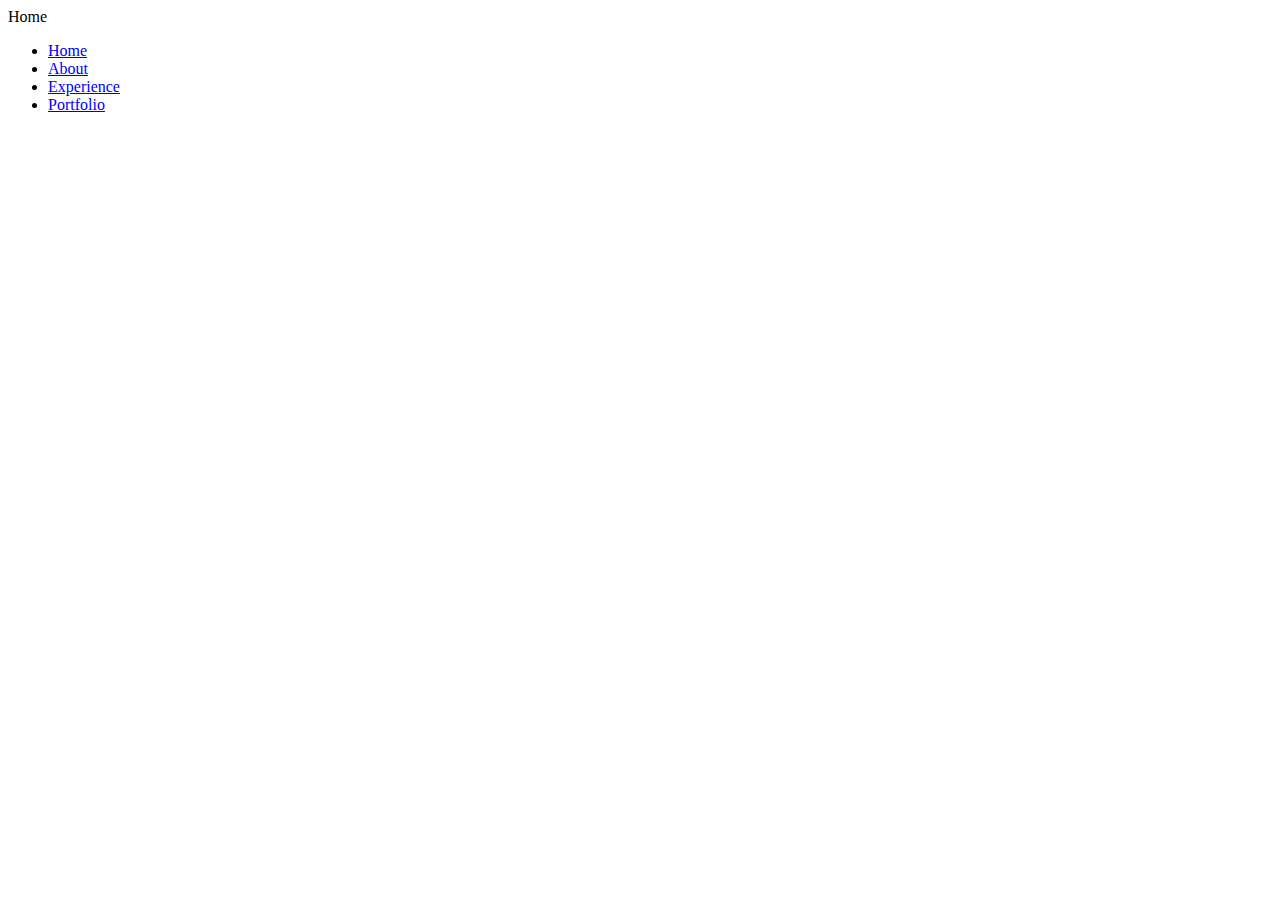
==== index.html @ 1cae12a7 "project scafolding" ====
<!DOCTYPE html>
<html lang="en">
<head>
  <meta charset="UTF-8">
  <meta name="viewport" content="width=device-width, initial-scale=1.0">
  <title>Thomas Scheltema</title>
</head>
<body>
  Home
  <ul>
    <li><a href="./">Home</a></li>
    <li><a href="about/">About</a></li>
    <li><a href="experience/">Experience</a></li>
    <li><a href="portfolio/">Portfolio</a></li>
  </ul>
</body>
</html>
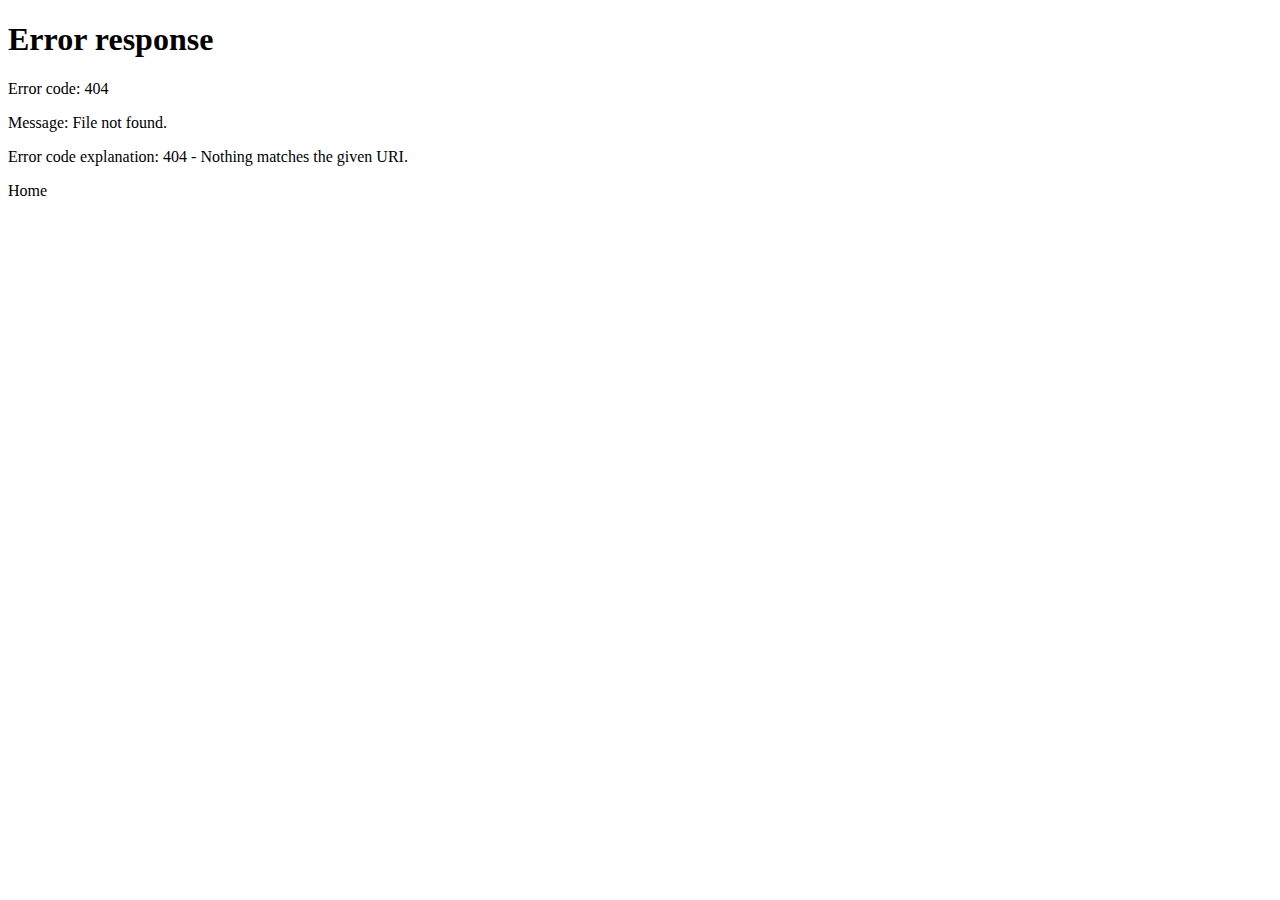
==== commit a4dc23d2: "use navbar component to jump between pages" ====
--- a/index.html
+++ b/index.html
@@ -4,14 +4,14 @@
   <meta charset="UTF-8">
   <meta name="viewport" content="width=device-width, initial-scale=1.0">
   <title>Thomas Scheltema</title>
+  <script>
+    fetch('../html-project-scheltemat/components/navbar.html')
+      .then(response => response.text())
+      .then(data => document.getElementById('navbar').innerHTML = data);
+  </script>
 </head>
 <body>
+  <div id="navbar"></div>
   Home
-  <ul>
-    <li><a href="./">Home</a></li>
-    <li><a href="about/">About</a></li>
-    <li><a href="experience/">Experience</a></li>
-    <li><a href="portfolio/">Portfolio</a></li>
-  </ul>
 </body>
 </html>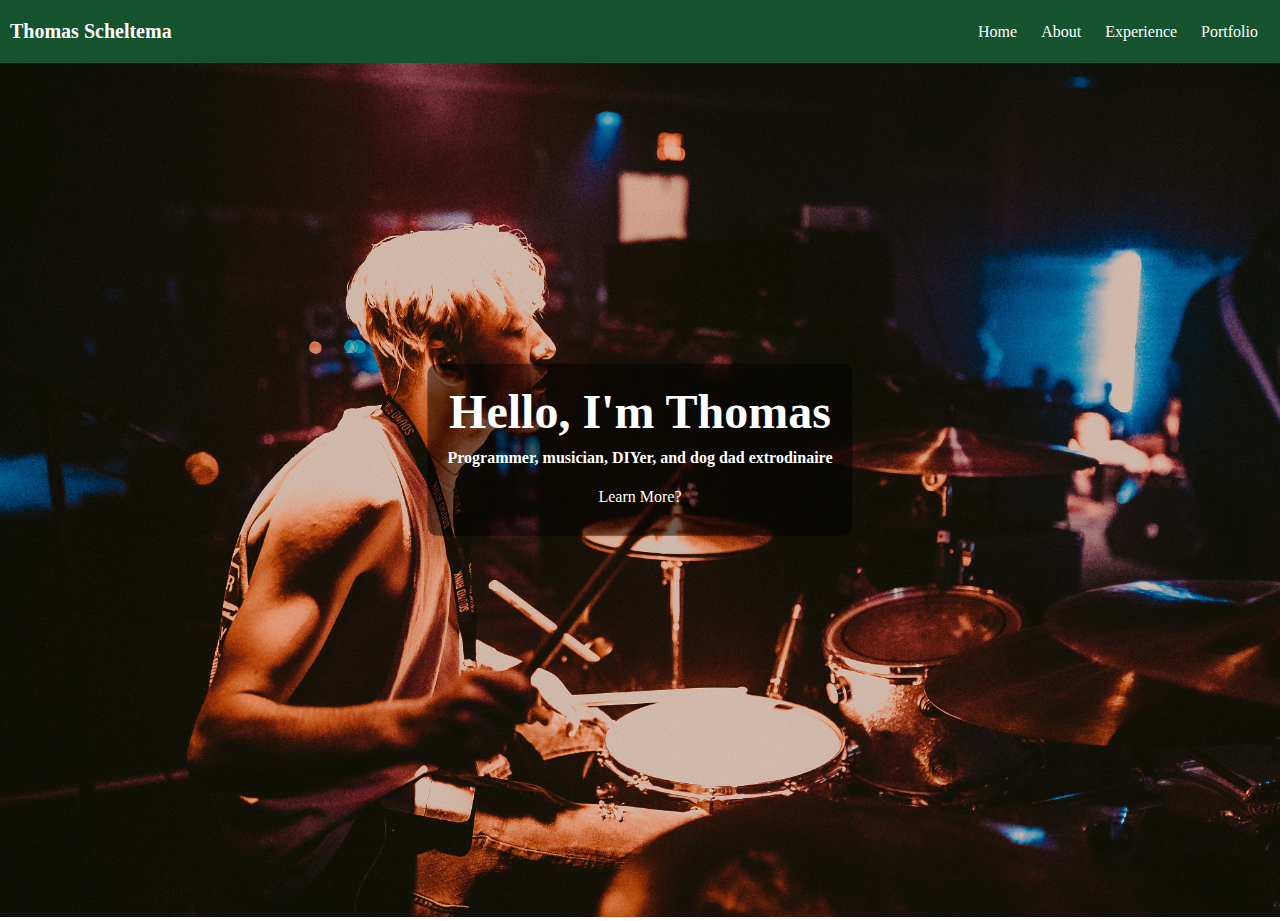
==== commit 1c5025c7: "build out home and about page, edit styles" ====
--- a/index.html
+++ b/index.html
@@ -3,15 +3,25 @@
 <head>
   <meta charset="UTF-8">
   <meta name="viewport" content="width=device-width, initial-scale=1.0">
+  <link rel="stylesheet" href="style.css">
   <title>Thomas Scheltema</title>
   <script>
-    fetch('../html-project-scheltemat/components/navbar.html')
+    fetch('/components/navbar.html')
       .then(response => response.text())
       .then(data => document.getElementById('navbar').innerHTML = data);
   </script>
 </head>
 <body>
-  <div id="navbar"></div>
-  Home
+  <section id="navbar"></section>
+  <main>
+    <section>
+      <img src="assets/drummer.JPG"/>
+      <div class="overlay-content">
+        <h1>Hello, I'm Thomas</h1>
+        <h4>Programmer, musician, DIYer, and dog dad extrodinaire</h4>
+        <p><a href="/about">Learn More?</a></p>
+      </div>
+    </section>
+  </main>
 </body>
 </html>--- a/style.css
+++ b/style.css
@@ -0,0 +1,59 @@
+img {
+  width: 100%;
+}
+
+h4 {
+  margin-top: 10px;
+}
+
+.image-container {
+  position: relative;
+  display: inline-block;
+}
+
+.image-container img {
+  width: 100%; /* Adjust as needed */
+  height: auto;
+}
+
+.overlay-content {
+  position: absolute;
+  top: 50%; /* Center vertically */
+  left: 50%; /* Center horizontally */
+  transform: translate(-50%, -50%); /* Perfect centering */
+  color: white;
+  text-align: center;
+  padding: 20px;
+  background-color: rgba(0, 0, 0, 0.5); /* Optional: adds a transparent background */
+  border-radius: 10px; /* Optional: rounded corners */
+}
+
+.overlay-content h1 {
+  margin: 0;
+  font-size: 3rem;
+}
+
+.overlay-content p {
+  margin: 10px 0;
+}
+
+.overlay-content a {
+  text-decoration: none;
+  color: white;
+}
+
+.overlay-content a:hover {
+  background-color: #555;
+  padding: 8px 12px;
+  border-radius: 4px;
+}
+
+.overlay-content button {
+  padding: 10px 20px;
+  font-size: 1rem;
+  cursor: pointer;
+  border: none;
+  border-radius: 5px;
+  background-color: #ff6347;
+  color: white;
+}
